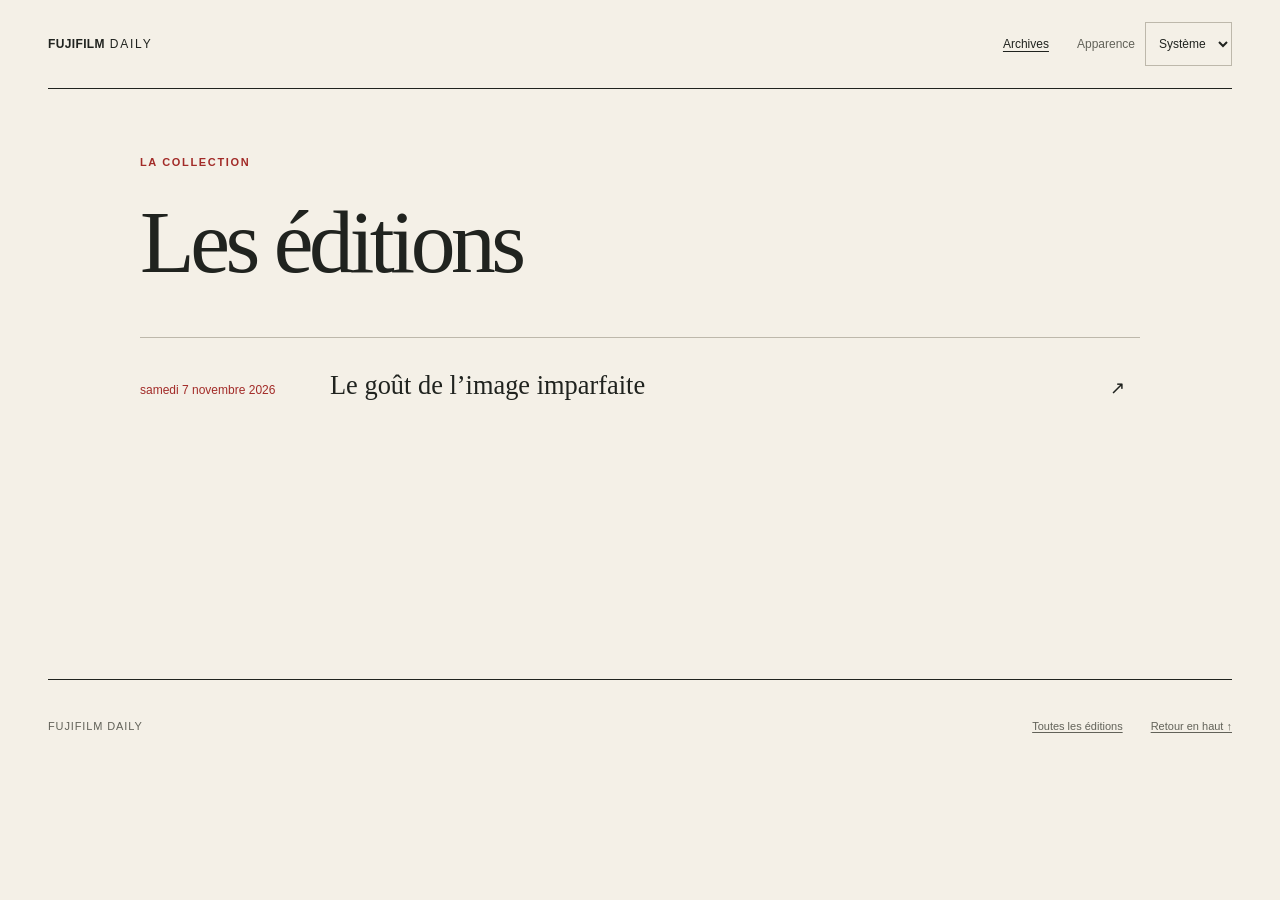
==== archives/index.html @ c8f804db "[verified] feat: publish FUJIFILM DAILY magazine V1 for device testing" ====
<!doctype html>
<html lang="fr"><head><meta charset="utf-8"><meta name="viewport" content="width=device-width, initial-scale=1">
<meta name="color-scheme" content="light dark"><meta name="description" content="Journal photographique FUJIFILM DAILY — éditions et sources.">
<title>Archives — FUJIFILM DAILY</title><link rel="stylesheet" href="../assets/site.css">
<script src="../assets/site.js" defer></script></head>
<body>
<a class="skip-link" href="#main">Aller au contenu</a>
<header class="site-header"><a class="wordmark" href="../index.html" aria-label="FUJIFILM DAILY, accueil">FUJIFILM <span>DAILY</span></a>
<nav aria-label="Navigation principale"><a href="../archives/index.html">Archives</a>
<label class="theme-control" hidden>Apparence <select id="theme" aria-label="Apparence"><option value="system">Système</option><option value="light">Clair</option><option value="dark">Sombre</option></select></label></nav></header>
<main id="main" class="archive"><p class="eyebrow">La collection</p><h1>Les éditions</h1><ol class="archive-list"><li><a href="../editions/2026-11-07/index.html"><time datetime="2026-11-07">samedi 7 novembre 2026</time><span>Le goût de l’image imparfaite</span><span aria-hidden="true">↗</span></a></li></ol></main>
<footer class="site-footer"><span>FUJIFILM DAILY</span><a href="../archives/index.html">Toutes les éditions</a><a href="#main">Retour en haut ↑</a></footer>
</body></html>
---- assets/site.css ----
/* FUJIFILM DAILY — a paper, not a dashboard. No external assets. */
:root{color-scheme:light dark;--paper:#f4f0e7;--ink:#20231f;--muted:#626259;--rule:#bdb8ab;--accent:#a22b28;--panel:#eae5da;--serif:Georgia,'Times New Roman',serif;--sans:Arial,Helvetica,sans-serif}
:root[data-theme=light]{color-scheme:light}
:root[data-theme=dark]{color-scheme:dark;--paper:#191b18;--ink:#eee9df;--muted:#bcb9ae;--rule:#5b5e53;--accent:#f18a7c;--panel:#242720}
@media(prefers-color-scheme:dark){:root:not([data-theme=light]){--paper:#191b18;--ink:#eee9df;--muted:#bcb9ae;--rule:#5b5e53;--accent:#f18a7c;--panel:#242720}}
*{box-sizing:border-box}html{scroll-padding-top:1.5rem}body{margin:0;background:var(--paper);color:var(--ink);font-family:var(--serif);font-size:18px;line-height:1.65;-webkit-font-smoothing:antialiased}::selection{background:var(--ink);color:var(--paper)}a{color:inherit;text-underline-offset:.22em;text-decoration-thickness:1px}a:hover{color:var(--accent)}a,button,select{-webkit-tap-highlight-color:transparent}a:focus-visible,button:focus-visible,select:focus-visible{outline:3px solid var(--accent);outline-offset:5px}button,select{font:inherit;color:inherit}button,select,.button{min-height:44px}button{cursor:pointer}img{display:block;width:100%;height:auto}figure{margin:0}h1,h2,h3,h4,p{margin:0}h1,h2,h3{text-wrap:balance;overflow-wrap:anywhere}h1,h2,h3{font-weight:400;line-height:1.12}p{text-wrap:pretty}ul,ol{padding-left:1.3em}main,.site-header,.site-footer{width:min(1320px,calc(100% - 96px));margin-inline:auto}.site-header{display:flex;justify-content:space-between;align-items:center;gap:1rem;padding-block:22px;border-bottom:1px solid var(--ink);font:12px/1.4 var(--sans)}.wordmark{font-weight:800;letter-spacing:.03em;text-decoration:none;min-height:44px;display:inline-flex;align-items:center;gap:.4em}.wordmark span{font-weight:400;letter-spacing:.15em}.site-header nav{display:flex;align-items:center;gap:28px}.site-header nav>a{display:inline-flex;align-items:center;min-height:44px}.theme-control{align-items:center;gap:10px;color:var(--muted)}.theme-control:not([hidden]){display:flex}.theme-control select{background:transparent;border:1px solid var(--rule);padding:0 9px;border-radius:0;color:var(--ink);font:12px var(--sans)}.skip-link{position:fixed;top:10px;left:10px;transform:translateY(-200%);background:var(--ink);color:var(--paper);padding:12px 22px;z-index:20}.skip-link:focus{transform:none}.eyebrow{font:11px/1.6 var(--sans);font-weight:600;text-transform:uppercase;letter-spacing:.15em;color:var(--accent)}.masthead{font-size:clamp(3rem,9.7vw,9rem);line-height:.97;letter-spacing:-.065em;margin-top:22px;padding-bottom:12px;max-width:100%}.home-heading{padding:45px 0 38px;border-bottom:4px double var(--ink);margin-bottom:30px}.cover-layout{display:grid;grid-template-columns:minmax(0,1.65fr) minmax(270px,1fr);gap:50px;align-items:start;padding-bottom:70px}.cover-image img{aspect-ratio:3/2;object-fit:cover;background:var(--panel)}figcaption{font:11px/1.7 var(--sans);color:var(--muted);padding-top:9px}figcaption a{display:inline-block;min-height:24px}.cover-copy{padding-top:16px}.cover-copy h2{font-size:clamp(2rem,3.4vw,3.5rem);letter-spacing:-.035em;margin-block:25px}.cover-copy>p:not(.eyebrow){font-size:18px;line-height:1.7;max-width:38ch}.button,button[data-print]{display:inline-flex;align-items:center;justify-content:center;gap:32px;padding:12px 18px;border:1px solid var(--ink);background:transparent;border-radius:0;text-decoration:none;font:12px/1.5 var(--sans)}.primary{background:var(--ink);color:var(--paper);margin-top:30px;justify-content:space-between;min-width:220px}.primary:hover{background:var(--accent);border-color:var(--accent);color:var(--paper)}.quiet{border-color:var(--rule)}.site-footer{padding-block:24px 35px;margin-top:50px;border-top:1px solid var(--ink);display:flex;gap:28px;align-items:center;color:var(--muted);font:11px/1.5 var(--sans)}.site-footer span{letter-spacing:.08em;margin-right:auto}.site-footer a{display:inline-flex;align-items:center;min-height:44px}.edition-heading{padding:45px 0 30px;border-bottom:4px double var(--ink);margin-bottom:30px}.subtitle{font-size:clamp(1.4rem,3vw,2.4rem);line-height:1.3;max-width:42ch;margin-top:22px}.actions{display:flex;align-items:center;flex-wrap:wrap;gap:12px;margin-top:26px}.pdf-pending{font:12px var(--sans);color:var(--muted);padding-block:12px}.editorial{max-width:760px;margin:50px auto 65px;padding-block:25px;border-block:1px solid var(--rule)}.editorial>p:last-child{font-size:clamp(1.25rem,2vw,1.65rem);margin-top:16px;line-height:1.6}.reading-layout{display:grid;grid-template-columns:260px minmax(0,760px);justify-content:space-between;gap:64px}.contents{align-self:start;position:sticky;top:24px;padding-top:16px;border-top:1px solid var(--ink);font:13px/1.6 var(--sans)}.contents h2{font:600 11px var(--sans);text-transform:uppercase;letter-spacing:.14em;margin-bottom:20px}.contents>ol{list-style:none;padding:0;margin:0}.contents ol ol{margin:6px 0 14px;padding-left:18px}.contents a{display:block;min-height:44px;padding-block:10px;text-decoration:none}.contents>ol>li>a{color:var(--accent);font-weight:600}.rubric-title{font:600 12px/1.5 var(--sans);letter-spacing:.16em;text-transform:uppercase;color:var(--accent);padding-block:14px;border-block:1px solid var(--ink);margin-bottom:34px}.story{padding-bottom:50px;margin-bottom:32px;border-bottom:1px solid var(--rule);scroll-margin-top:26px}.status{font:11px/1.6 var(--sans);color:var(--muted);letter-spacing:.06em;margin-bottom:12px}.story h3{font-size:clamp(2rem,4.1vw,3.7rem);letter-spacing:-.035em;margin-bottom:25px}.prose{font-size:20px;line-height:1.85;max-width:66ch}.prose p+p{margin-top:1.2em}.article-image{margin-block:30px}.article-image img{max-height:640px;object-fit:contain;background:var(--panel)}.sources{font:12px/1.75 var(--sans);margin-top:30px;overflow-wrap:anywhere;color:var(--muted)}.sources h4{font-weight:600;text-transform:uppercase;font-size:10px;letter-spacing:.12em}.sources ul{list-style:none;padding:0;margin:8px 0 0}.sources li a{display:inline-flex;align-items:center;min-height:44px}.closing{margin-bottom:35px}.closing h2{font-size:2rem;margin-bottom:20px}.date-navigation{display:flex;justify-content:space-between;gap:30px;border-top:1px solid var(--ink);margin-top:50px;padding-top:22px;font:12px var(--sans)}.date-navigation a,.date-navigation span{min-height:44px;display:inline-flex;align-items:center}.date-navigation span{color:var(--muted)}.archive{max-width:1000px;padding-top:65px;min-height:60vh}.archive h1{font-size:clamp(3rem,7vw,6rem);letter-spacing:-.05em;margin-block:20px 45px}.archive-list{list-style:none;padding:0}.archive-list li{border-top:1px solid var(--rule)}.archive-list a{display:grid;grid-template-columns:160px 1fr 30px;gap:30px;align-items:baseline;text-decoration:none;padding:30px 0}.archive-list time{font:12px var(--sans);color:var(--accent)}.archive-list a>span:nth-child(2){font-size:1.65rem;line-height:1.3}.empty-home{min-height:65vh;padding-top:65px}.empty-state{margin-block:35px;max-width:50ch;font-size:1.35rem;color:var(--muted)}[hidden]{display:none!important}
@media(max-width:900px){main,.site-header,.site-footer{width:calc(100% - 48px)}.cover-layout{gap:30px;grid-template-columns:1.3fr 1fr}.reading-layout{grid-template-columns:200px minmax(0,1fr);gap:35px}.prose{font-size:18px}.theme-control{font-size:0}.theme-control select{font-size:12px}.masthead{letter-spacing:-.055em}}
@media(max-width:650px){main,.site-header,.site-footer{width:calc(100% - 36px)}.site-header{padding-block:12px;gap:8px}.site-header nav{gap:14px}.wordmark{font-size:10px}.theme-control select{max-width:95px}.masthead{font-size:clamp(2.6rem,11vw,4.5rem)}.home-heading,.edition-heading{padding-top:32px}.cover-layout{display:flex;flex-direction:column;gap:18px;padding-bottom:15px}.cover-copy{padding-top:7px}.cover-copy h2{font-size:2.5rem;margin-block:16px}.cover-copy>p:not(.eyebrow){max-width:none}.reading-layout{display:block}.contents{position:static;margin-bottom:40px}.contents ol ol{display:block}.contents>ol{display:flex;flex-wrap:wrap;gap:6px 24px}.editorial{margin-block:35px 45px}.story h3{font-size:2.4rem}.story{padding-bottom:35px}.site-footer{flex-wrap:wrap;gap:12px 22px}.site-footer span{flex-basis:100%}.archive-list a{grid-template-columns:1fr 24px;gap:10px}.archive-list time{grid-column:1/-1}.archive-list a>span:nth-child(2){font-size:1.45rem}.actions{gap:10px}.button,button[data-print]{padding-inline:12px}.date-navigation{gap:15px}.archive{padding-top:35px}.subtitle{font-size:1.6rem}}
.citation{display:inline-flex;align-items:center;justify-content:center;min-width:44px;min-height:44px;font:12px/1 var(--sans);color:var(--accent);vertical-align:baseline;text-decoration:none}.citation:hover{text-decoration:underline}figcaption a{min-height:44px;display:inline-flex;align-items:center}
@media(prefers-reduced-motion:reduce){*,*::before,*::after{animation:none!important;transition:none!important;scroll-behavior:auto!important}}
@page{size:A4;margin:18mm 17mm 20mm}
/* Keep the reference cover and contents together; avoid stranded article fragments. */
@media print{.cover-image img{max-height:50mm!important}.edition-heading{margin-bottom:4mm!important}.masthead{font-size:32pt!important}.editorial{margin:4mm 0!important;padding:3mm 0!important}.editorial>p:last-child{font-size:12pt!important;line-height:1.4!important}.contents{break-inside:avoid-page;margin-bottom:0!important}.contents h2{break-after:avoid-page;margin-bottom:3mm!important}.contents ol ol{margin-block:0!important}.contents a{padding-block:0!important}.story{break-inside:avoid-page;margin-bottom:4mm!important;padding-bottom:4mm!important}.story h3{font-size:21pt!important;margin-bottom:4mm!important}.rubric-title{break-after:avoid-page}.article-image{margin:3mm 0!important}.article-image img{max-height:60mm!important}.prose{line-height:1.45!important}.sources{margin-top:4mm!important}.sources li a{display:block!important}.sources a::after{display:block}.prose p+p{margin-top:0.8em!important}}
@media print{.citation{display:inline;min-width:0;min-height:0;font-size:12pt}figcaption a{display:inline;min-height:0}}
@media print{html{color-scheme:light!important}body,:root,:root[data-theme=dark]{--paper:#fff;--ink:#111;--muted:#444;--rule:#aaa;--accent:#75231d;background:#fff;color:#111}body{font-size:12pt;line-height:1.6}main,.site-header,.site-footer{width:100%;max-width:none}.site-header,.site-footer,.skip-link,.actions,.date-navigation{display:none!important}.edition-heading{padding-top:0;margin-bottom:7mm}.masthead{font-size:40pt;letter-spacing:-.05em}.eyebrow,.status,.rubric-title,.contents,.contents h2,.sources,.sources h4,figcaption{font-size:12pt;line-height:1.5}.subtitle{font-size:19pt}.cover-image img{max-height:90mm;object-fit:contain;aspect-ratio:auto}.editorial{max-width:none;margin:8mm 0;padding:5mm 0}.editorial>p:last-child{font-size:13pt}.reading-layout{display:block}.contents{position:static;margin-bottom:10mm;break-after:page}.contents ol ol{display:block}.contents>ol{display:block}.contents a,.sources li a{min-height:0;padding-block:1mm}.rubric-title{break-after:avoid;margin-bottom:6mm}.story{margin-bottom:7mm;padding-bottom:7mm}.story h3{font-size:25pt;break-after:avoid}.prose{font-size:12pt;line-height:1.65;max-width:none}.prose p{orphans:3;widows:3}.closing h2{font-size:18pt}.closing p{font-size:12pt}.sources{break-inside:avoid}.article-image{break-inside:avoid}.article-image img{max-height:100mm}.cover-image,figcaption{break-inside:avoid}a{color:inherit;text-decoration:underline}.sources a::after{content:' — ' attr(href);font-size:12pt;overflow-wrap:anywhere}figcaption a::after{content:' (' attr(href) ')';overflow-wrap:anywhere}.print-edition .cover-image img{-webkit-print-color-adjust:exact;print-color-adjust:exact}}
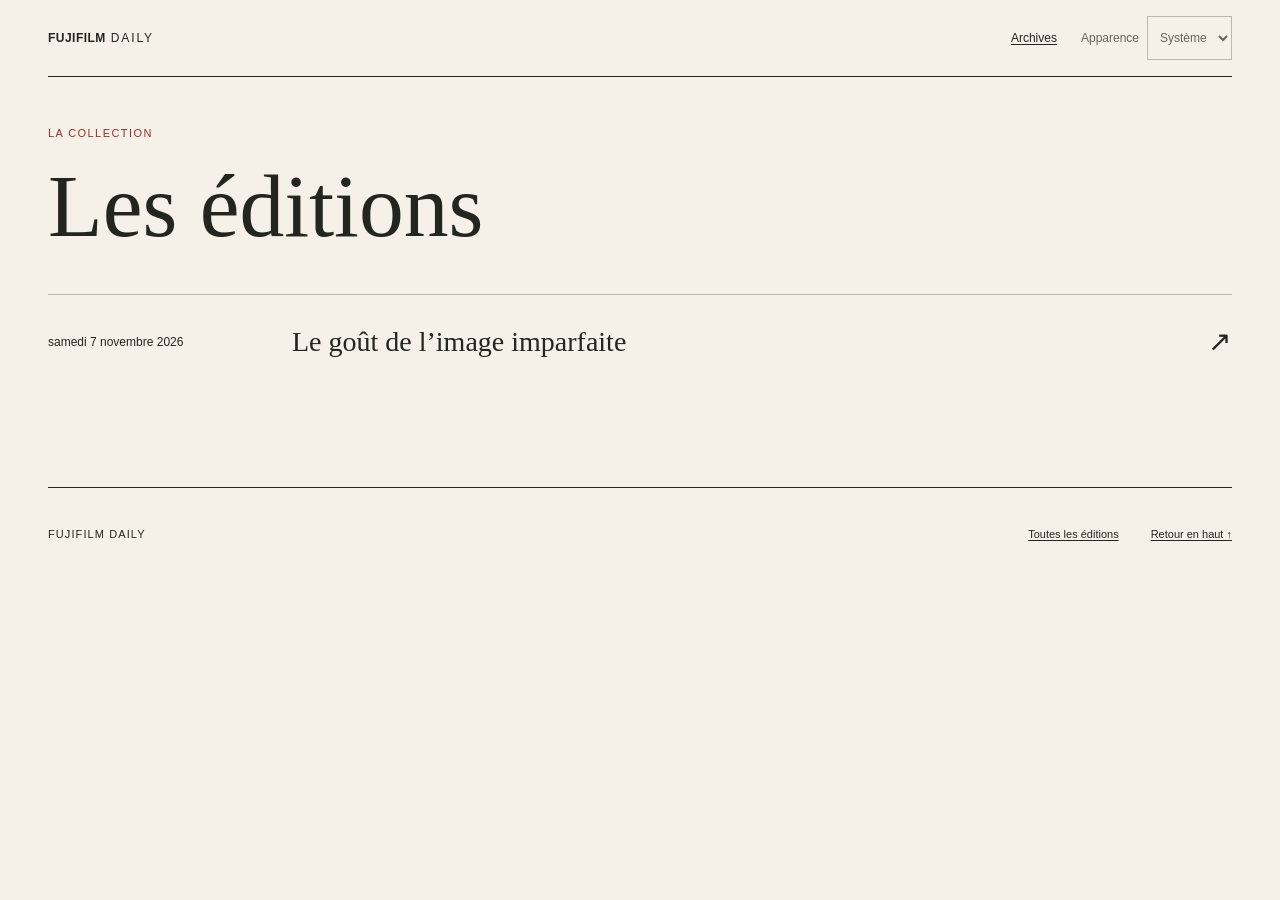
==== commit 5798e1f7: "Publish validated FUJIFILM DAILY candidate" ====
--- a/archives/index.html
+++ b/archives/index.html
@@ -1,8 +1,8 @@
 <!doctype html>
 <html lang="fr"><head><meta charset="utf-8"><meta name="viewport" content="width=device-width, initial-scale=1">
 <meta name="color-scheme" content="light dark"><meta name="description" content="Journal photographique FUJIFILM DAILY — éditions et sources.">
-<title>Archives — FUJIFILM DAILY</title><link rel="stylesheet" href="../assets/site.css">
-<script src="../assets/site.js" defer></script></head>
+<title>Archives — FUJIFILM DAILY</title><link rel="stylesheet" href="../assets/site.css?v=66d878153d04">
+<script src="../assets/site.js?v=d6dc9ee50110" defer></script></head>
 <body>
 <a class="skip-link" href="#main">Aller au contenu</a>
 <header class="site-header"><a class="wordmark" href="../index.html" aria-label="FUJIFILM DAILY, accueil">FUJIFILM <span>DAILY</span></a>
--- a/assets/site.css
+++ b/assets/site.css
@@ -1,15 +1,200 @@
-/* FUJIFILM DAILY — a paper, not a dashboard. No external assets. */
-:root{color-scheme:light dark;--paper:#f4f0e7;--ink:#20231f;--muted:#626259;--rule:#bdb8ab;--accent:#a22b28;--panel:#eae5da;--serif:Georgia,'Times New Roman',serif;--sans:Arial,Helvetica,sans-serif}
-:root[data-theme=light]{color-scheme:light}
-:root[data-theme=dark]{color-scheme:dark;--paper:#191b18;--ink:#eee9df;--muted:#bcb9ae;--rule:#5b5e53;--accent:#f18a7c;--panel:#242720}
-@media(prefers-color-scheme:dark){:root:not([data-theme=light]){--paper:#191b18;--ink:#eee9df;--muted:#bcb9ae;--rule:#5b5e53;--accent:#f18a7c;--panel:#242720}}
-*{box-sizing:border-box}html{scroll-padding-top:1.5rem}body{margin:0;background:var(--paper);color:var(--ink);font-family:var(--serif);font-size:18px;line-height:1.65;-webkit-font-smoothing:antialiased}::selection{background:var(--ink);color:var(--paper)}a{color:inherit;text-underline-offset:.22em;text-decoration-thickness:1px}a:hover{color:var(--accent)}a,button,select{-webkit-tap-highlight-color:transparent}a:focus-visible,button:focus-visible,select:focus-visible{outline:3px solid var(--accent);outline-offset:5px}button,select{font:inherit;color:inherit}button,select,.button{min-height:44px}button{cursor:pointer}img{display:block;width:100%;height:auto}figure{margin:0}h1,h2,h3,h4,p{margin:0}h1,h2,h3{text-wrap:balance;overflow-wrap:anywhere}h1,h2,h3{font-weight:400;line-height:1.12}p{text-wrap:pretty}ul,ol{padding-left:1.3em}main,.site-header,.site-footer{width:min(1320px,calc(100% - 96px));margin-inline:auto}.site-header{display:flex;justify-content:space-between;align-items:center;gap:1rem;padding-block:22px;border-bottom:1px solid var(--ink);font:12px/1.4 var(--sans)}.wordmark{font-weight:800;letter-spacing:.03em;text-decoration:none;min-height:44px;display:inline-flex;align-items:center;gap:.4em}.wordmark span{font-weight:400;letter-spacing:.15em}.site-header nav{display:flex;align-items:center;gap:28px}.site-header nav>a{display:inline-flex;align-items:center;min-height:44px}.theme-control{align-items:center;gap:10px;color:var(--muted)}.theme-control:not([hidden]){display:flex}.theme-control select{background:transparent;border:1px solid var(--rule);padding:0 9px;border-radius:0;color:var(--ink);font:12px var(--sans)}.skip-link{position:fixed;top:10px;left:10px;transform:translateY(-200%);background:var(--ink);color:var(--paper);padding:12px 22px;z-index:20}.skip-link:focus{transform:none}.eyebrow{font:11px/1.6 var(--sans);font-weight:600;text-transform:uppercase;letter-spacing:.15em;color:var(--accent)}.masthead{font-size:clamp(3rem,9.7vw,9rem);line-height:.97;letter-spacing:-.065em;margin-top:22px;padding-bottom:12px;max-width:100%}.home-heading{padding:45px 0 38px;border-bottom:4px double var(--ink);margin-bottom:30px}.cover-layout{display:grid;grid-template-columns:minmax(0,1.65fr) minmax(270px,1fr);gap:50px;align-items:start;padding-bottom:70px}.cover-image img{aspect-ratio:3/2;object-fit:cover;background:var(--panel)}figcaption{font:11px/1.7 var(--sans);color:var(--muted);padding-top:9px}figcaption a{display:inline-block;min-height:24px}.cover-copy{padding-top:16px}.cover-copy h2{font-size:clamp(2rem,3.4vw,3.5rem);letter-spacing:-.035em;margin-block:25px}.cover-copy>p:not(.eyebrow){font-size:18px;line-height:1.7;max-width:38ch}.button,button[data-print]{display:inline-flex;align-items:center;justify-content:center;gap:32px;padding:12px 18px;border:1px solid var(--ink);background:transparent;border-radius:0;text-decoration:none;font:12px/1.5 var(--sans)}.primary{background:var(--ink);color:var(--paper);margin-top:30px;justify-content:space-between;min-width:220px}.primary:hover{background:var(--accent);border-color:var(--accent);color:var(--paper)}.quiet{border-color:var(--rule)}.site-footer{padding-block:24px 35px;margin-top:50px;border-top:1px solid var(--ink);display:flex;gap:28px;align-items:center;color:var(--muted);font:11px/1.5 var(--sans)}.site-footer span{letter-spacing:.08em;margin-right:auto}.site-footer a{display:inline-flex;align-items:center;min-height:44px}.edition-heading{padding:45px 0 30px;border-bottom:4px double var(--ink);margin-bottom:30px}.subtitle{font-size:clamp(1.4rem,3vw,2.4rem);line-height:1.3;max-width:42ch;margin-top:22px}.actions{display:flex;align-items:center;flex-wrap:wrap;gap:12px;margin-top:26px}.pdf-pending{font:12px var(--sans);color:var(--muted);padding-block:12px}.editorial{max-width:760px;margin:50px auto 65px;padding-block:25px;border-block:1px solid var(--rule)}.editorial>p:last-child{font-size:clamp(1.25rem,2vw,1.65rem);margin-top:16px;line-height:1.6}.reading-layout{display:grid;grid-template-columns:260px minmax(0,760px);justify-content:space-between;gap:64px}.contents{align-self:start;position:sticky;top:24px;padding-top:16px;border-top:1px solid var(--ink);font:13px/1.6 var(--sans)}.contents h2{font:600 11px var(--sans);text-transform:uppercase;letter-spacing:.14em;margin-bottom:20px}.contents>ol{list-style:none;padding:0;margin:0}.contents ol ol{margin:6px 0 14px;padding-left:18px}.contents a{display:block;min-height:44px;padding-block:10px;text-decoration:none}.contents>ol>li>a{color:var(--accent);font-weight:600}.rubric-title{font:600 12px/1.5 var(--sans);letter-spacing:.16em;text-transform:uppercase;color:var(--accent);padding-block:14px;border-block:1px solid var(--ink);margin-bottom:34px}.story{padding-bottom:50px;margin-bottom:32px;border-bottom:1px solid var(--rule);scroll-margin-top:26px}.status{font:11px/1.6 var(--sans);color:var(--muted);letter-spacing:.06em;margin-bottom:12px}.story h3{font-size:clamp(2rem,4.1vw,3.7rem);letter-spacing:-.035em;margin-bottom:25px}.prose{font-size:20px;line-height:1.85;max-width:66ch}.prose p+p{margin-top:1.2em}.article-image{margin-block:30px}.article-image img{max-height:640px;object-fit:contain;background:var(--panel)}.sources{font:12px/1.75 var(--sans);margin-top:30px;overflow-wrap:anywhere;color:var(--muted)}.sources h4{font-weight:600;text-transform:uppercase;font-size:10px;letter-spacing:.12em}.sources ul{list-style:none;padding:0;margin:8px 0 0}.sources li a{display:inline-flex;align-items:center;min-height:44px}.closing{margin-bottom:35px}.closing h2{font-size:2rem;margin-bottom:20px}.date-navigation{display:flex;justify-content:space-between;gap:30px;border-top:1px solid var(--ink);margin-top:50px;padding-top:22px;font:12px var(--sans)}.date-navigation a,.date-navigation span{min-height:44px;display:inline-flex;align-items:center}.date-navigation span{color:var(--muted)}.archive{max-width:1000px;padding-top:65px;min-height:60vh}.archive h1{font-size:clamp(3rem,7vw,6rem);letter-spacing:-.05em;margin-block:20px 45px}.archive-list{list-style:none;padding:0}.archive-list li{border-top:1px solid var(--rule)}.archive-list a{display:grid;grid-template-columns:160px 1fr 30px;gap:30px;align-items:baseline;text-decoration:none;padding:30px 0}.archive-list time{font:12px var(--sans);color:var(--accent)}.archive-list a>span:nth-child(2){font-size:1.65rem;line-height:1.3}.empty-home{min-height:65vh;padding-top:65px}.empty-state{margin-block:35px;max-width:50ch;font-size:1.35rem;color:var(--muted)}[hidden]{display:none!important}
-@media(max-width:900px){main,.site-header,.site-footer{width:calc(100% - 48px)}.cover-layout{gap:30px;grid-template-columns:1.3fr 1fr}.reading-layout{grid-template-columns:200px minmax(0,1fr);gap:35px}.prose{font-size:18px}.theme-control{font-size:0}.theme-control select{font-size:12px}.masthead{letter-spacing:-.055em}}
-@media(max-width:650px){main,.site-header,.site-footer{width:calc(100% - 36px)}.site-header{padding-block:12px;gap:8px}.site-header nav{gap:14px}.wordmark{font-size:10px}.theme-control select{max-width:95px}.masthead{font-size:clamp(2.6rem,11vw,4.5rem)}.home-heading,.edition-heading{padding-top:32px}.cover-layout{display:flex;flex-direction:column;gap:18px;padding-bottom:15px}.cover-copy{padding-top:7px}.cover-copy h2{font-size:2.5rem;margin-block:16px}.cover-copy>p:not(.eyebrow){max-width:none}.reading-layout{display:block}.contents{position:static;margin-bottom:40px}.contents ol ol{display:block}.contents>ol{display:flex;flex-wrap:wrap;gap:6px 24px}.editorial{margin-block:35px 45px}.story h3{font-size:2.4rem}.story{padding-bottom:35px}.site-footer{flex-wrap:wrap;gap:12px 22px}.site-footer span{flex-basis:100%}.archive-list a{grid-template-columns:1fr 24px;gap:10px}.archive-list time{grid-column:1/-1}.archive-list a>span:nth-child(2){font-size:1.45rem}.actions{gap:10px}.button,button[data-print]{padding-inline:12px}.date-navigation{gap:15px}.archive{padding-top:35px}.subtitle{font-size:1.6rem}}
-.citation{display:inline-flex;align-items:center;justify-content:center;min-width:44px;min-height:44px;font:12px/1 var(--sans);color:var(--accent);vertical-align:baseline;text-decoration:none}.citation:hover{text-decoration:underline}figcaption a{min-height:44px;display:inline-flex;align-items:center}
-@media(prefers-reduced-motion:reduce){*,*::before,*::after{animation:none!important;transition:none!important;scroll-behavior:auto!important}}
-@page{size:A4;margin:18mm 17mm 20mm}
-/* Keep the reference cover and contents together; avoid stranded article fragments. */
-@media print{.cover-image img{max-height:50mm!important}.edition-heading{margin-bottom:4mm!important}.masthead{font-size:32pt!important}.editorial{margin:4mm 0!important;padding:3mm 0!important}.editorial>p:last-child{font-size:12pt!important;line-height:1.4!important}.contents{break-inside:avoid-page;margin-bottom:0!important}.contents h2{break-after:avoid-page;margin-bottom:3mm!important}.contents ol ol{margin-block:0!important}.contents a{padding-block:0!important}.story{break-inside:avoid-page;margin-bottom:4mm!important;padding-bottom:4mm!important}.story h3{font-size:21pt!important;margin-bottom:4mm!important}.rubric-title{break-after:avoid-page}.article-image{margin:3mm 0!important}.article-image img{max-height:60mm!important}.prose{line-height:1.45!important}.sources{margin-top:4mm!important}.sources li a{display:block!important}.sources a::after{display:block}.prose p+p{margin-top:0.8em!important}}
-@media print{.citation{display:inline;min-width:0;min-height:0;font-size:12pt}figcaption a{display:inline;min-height:0}}
-@media print{html{color-scheme:light!important}body,:root,:root[data-theme=dark]{--paper:#fff;--ink:#111;--muted:#444;--rule:#aaa;--accent:#75231d;background:#fff;color:#111}body{font-size:12pt;line-height:1.6}main,.site-header,.site-footer{width:100%;max-width:none}.site-header,.site-footer,.skip-link,.actions,.date-navigation{display:none!important}.edition-heading{padding-top:0;margin-bottom:7mm}.masthead{font-size:40pt;letter-spacing:-.05em}.eyebrow,.status,.rubric-title,.contents,.contents h2,.sources,.sources h4,figcaption{font-size:12pt;line-height:1.5}.subtitle{font-size:19pt}.cover-image img{max-height:90mm;object-fit:contain;aspect-ratio:auto}.editorial{max-width:none;margin:8mm 0;padding:5mm 0}.editorial>p:last-child{font-size:13pt}.reading-layout{display:block}.contents{position:static;margin-bottom:10mm;break-after:page}.contents ol ol{display:block}.contents>ol{display:block}.contents a,.sources li a{min-height:0;padding-block:1mm}.rubric-title{break-after:avoid;margin-bottom:6mm}.story{margin-bottom:7mm;padding-bottom:7mm}.story h3{font-size:25pt;break-after:avoid}.prose{font-size:12pt;line-height:1.65;max-width:none}.prose p{orphans:3;widows:3}.closing h2{font-size:18pt}.closing p{font-size:12pt}.sources{break-inside:avoid}.article-image{break-inside:avoid}.article-image img{max-height:100mm}.cover-image,figcaption{break-inside:avoid}a{color:inherit;text-decoration:underline}.sources a::after{content:' — ' attr(href);font-size:12pt;overflow-wrap:anywhere}figcaption a::after{content:' (' attr(href) ')';overflow-wrap:anywhere}.print-edition .cover-image img{-webkit-print-color-adjust:exact;print-color-adjust:exact}}
+/* FUJIFILM DAILY V2 — photographic magazine, local fonts only. */
+:root {
+  color-scheme: light dark;
+  --paper: #f5f1e8;
+  --ink: #24251f;
+  --muted: #66645c;
+  --rule: #bdb8ac;
+  --accent: #982e29;
+  --serif: Georgia, 'Times New Roman', serif;
+  --sans: Arial, Helvetica, sans-serif;
+}
+:root[data-theme=light] { color-scheme: light; }
+:root[data-theme=dark] {
+  color-scheme: dark;
+  --paper: #1d1f1b;
+  --ink: #eeeae1;
+  --muted: #c0bbae;
+  --rule: #5d6055;
+  --accent: #f09b8c;
+}
+@media (prefers-color-scheme: dark) {
+  :root:not([data-theme=light]) {
+    --paper: #1d1f1b;
+    --ink: #eeeae1;
+    --muted: #c0bbae;
+    --rule: #5d6055;
+    --accent: #f09b8c;
+  }
+}
+* { box-sizing: border-box; }
+html { scroll-padding-top: 24px; }
+body {
+  margin: 0;
+  background: var(--paper);
+  color: var(--ink);
+  font: 18px/1.65 var(--serif);
+  -webkit-font-smoothing: antialiased;
+}
+a { color: inherit; text-underline-offset: .2em; text-decoration-thickness: 1px; }
+a:hover { color: var(--accent); }
+a:focus-visible, button:focus-visible, select:focus-visible { outline: 3px solid var(--accent); outline-offset: 4px; }
+button, select { color: inherit; font: inherit; }
+button { cursor: pointer; }
+[hidden] { display: none !important; }
+h1, h2, h3, h4, p, figure { margin: 0; }
+h1, h2, h3 { font-weight: 400; line-height: 1.08; text-wrap: balance; overflow-wrap: anywhere; }
+p { text-wrap: pretty; }
+img { display: block; width: 100%; height: auto; }
+main, .site-header, .site-footer { width: min(1440px, calc(100% - 96px)); margin-inline: auto; }
+.site-header { display: flex; justify-content: space-between; align-items: center; gap: 16px; border-bottom: 1px solid var(--ink); padding-block: 16px; font: 12px/1.4 var(--sans); }
+.wordmark { display: inline-flex; align-items: center; gap: .4em; min-height: 44px; text-decoration: none; font-weight: 800; letter-spacing: .04em; }
+.wordmark span { font-weight: 400; letter-spacing: .16em; }
+.site-header nav, .theme-control { display: flex; gap: 24px; align-items: center; }
+.site-header nav > a, .site-footer a { display: inline-flex; align-items: center; min-height: 44px; }
+.theme-control { gap: 8px; color: var(--muted); }
+.theme-control select { min-height: 44px; background: var(--paper); border: 1px solid var(--rule); padding-inline: 8px; font: 12px var(--sans); }
+.skip-link { position: fixed; left: 12px; top: 12px; transform: translateY(-200%); background: var(--ink); color: var(--paper); padding: 12px; z-index: 10; }
+.skip-link:focus { transform: none; }
+.eyebrow, .status, .toc-category { color: var(--accent); font: 11px/1.5 var(--sans); letter-spacing: .13em; text-transform: uppercase; }
+.home-heading, .edition-heading { padding-block: 36px 28px; }
+.masthead { font-size: clamp(2.8rem, 10.1vw, 9.4rem); letter-spacing: -.065em; line-height: 1.04; margin-top: 12px; }
+.cover-layout { display: grid; grid-template-columns: minmax(0, 2.5fr) minmax(0, 1fr); gap: 36px; align-items: start; }
+.cover-image img { aspect-ratio: 3 / 2; object-fit: cover; }
+figcaption { color: var(--muted); font: 11px/1.5 var(--sans); padding-top: 8px; overflow-wrap: anywhere; }
+figcaption a { white-space: normal; }
+.cover-copy { padding-top: 12px; }
+.cover-copy h2 { font-size: clamp(2rem, 3.7vw, 3.8rem); letter-spacing: -.035em; margin-block: 18px 28px; }
+.actions { display: flex; flex-wrap: wrap; align-items: center; gap: 12px; margin-top: 24px; font: 12px/1.4 var(--sans); }
+.button, button[data-print] { display: inline-flex; align-items: center; justify-content: center; gap: 16px; min-height: 44px; padding: 12px 16px; border: 1px solid var(--ink); background: transparent; border-radius: 0; text-decoration: none; }
+.primary { background: var(--ink); color: var(--paper); }
+.primary:hover { background: var(--accent); color: var(--paper); }
+.quiet { border-color: var(--rule); }
+.pdf-pending { color: var(--muted); padding-block: 12px; }
+.home-discovery { display: grid; grid-template-columns: minmax(0, 2.5fr) minmax(0, 1fr); gap: 36px; margin-block: 54px 80px; border-top: 1px solid var(--ink); padding-top: 24px; }
+.home-contents h2, .contents h2 { font-size: 24px; }
+.home-contents ol { padding: 0; margin-bottom: 0; list-style: none; }
+.home-contents li { border-top: 1px solid var(--rule); }
+.home-contents a { display: grid; grid-template-columns: minmax(0, 1fr) auto; gap: 6px 24px; min-height: 44px; padding-block: 18px; text-decoration: none; font-size: 24px; line-height: 1.25; }
+.toc-category { grid-column: 1; }
+.toc-number { grid-column: 2; grid-row: 1 / 3; color: var(--muted); font: 12px/1.5 var(--sans); align-self: center; }
+.home-editorial { max-width: 66ch; }
+.home-editorial > p + p { margin-top: 14px; font-size: 16px; }
+.subtitle { max-width: 66ch; font-size: 28px; margin-top: 18px; }
+.editorial { max-width: 66ch; margin: 42px auto 64px; padding-block: 20px; border-block: 1px solid var(--rule); }
+.editorial p + p { margin-top: 12px; }
+.reading-layout { display: grid; grid-template-columns: 220px minmax(0, 1fr); gap: 64px; }
+.reading-layout > *, .home-discovery > *, .cover-layout > * { min-width: 0; }
+.contents { align-self: start; position: sticky; top: 24px; font: 13px/1.5 var(--sans); }
+.contents ol { list-style: none; padding: 0; }
+.contents > ol > li { border-top: 1px solid var(--rule); margin-top: 12px; }
+.contents ol ol { margin: 0; padding-left: 12px; }
+.contents a { display: flex; align-items: center; min-height: 44px; padding-block: 8px; text-decoration: none; }
+.rubric-title { font: 12px/1.5 var(--sans); text-transform: uppercase; letter-spacing: .14em; border-top: 1px solid var(--ink); padding-top: 16px; margin-bottom: 24px; }
+.story { margin-bottom: 64px; }
+.story h3 { font-size: clamp(2rem, 3.7vw, 3.6rem); letter-spacing: -.035em; margin-block: 12px 28px; max-width: 28ch; }
+.article-image { margin-block: 28px; }
+.article-image img { max-height: 720px; object-fit: cover; }
+.prose { max-width: 66ch; font-size: 20px; }
+.prose p + p { margin-top: 1em; }
+.citation { display: inline; color: var(--accent); font: .72em/1 var(--sans); white-space: nowrap; text-decoration: none; }
+.citation:hover { text-decoration: underline; }
+.sources { max-width: 66ch; border-top: 1px solid var(--rule); margin-top: 24px; padding-top: 12px; color: var(--muted); font: 12px/1.6 var(--sans); }
+.sources h4 { font: inherit; font-weight: bold; }
+.sources ul { padding: 0; margin: 6px 0 0; list-style: none; }
+.sources li + li { margin-top: 5px; }
+.closing { max-width: 66ch; margin-block: 32px 64px; font-style: italic; }
+.date-navigation { display: flex; justify-content: space-between; gap: 24px; padding-block: 24px; border-top: 1px solid var(--rule); font: 13px/1.5 var(--sans); }
+.date-navigation a { min-height: 44px; display: flex; align-items: center; }
+.site-footer { display: flex; gap: 32px; align-items: center; border-top: 1px solid var(--ink); padding-block: 24px; font: 11px/1.5 var(--sans); }
+.site-footer span { margin-right: auto; letter-spacing: .1em; }
+.archive, .empty-home { padding-block: 48px 80px; }
+.archive h1 { font-size: clamp(3rem, 7vw, 6rem); margin-block: 16px 40px; }
+.archive-list { padding: 0; list-style: none; }
+.archive-list a { display: grid; grid-template-columns: 220px minmax(0, 1fr) 24px; gap: 24px; align-items: center; min-height: 88px; border-top: 1px solid var(--rule); padding-block: 24px; text-decoration: none; }
+.archive-list time { font: 12px/1.5 var(--sans); }
+.archive-list span { font-size: 28px; }
+@media (max-width: 1000px) {
+  main, .site-header, .site-footer { width: calc(100% - 48px); }
+  .cover-layout, .home-discovery { grid-template-columns: minmax(0, 1.8fr) minmax(0, 1fr); gap: 24px; }
+  .reading-layout { grid-template-columns: 180px minmax(0, 1fr); gap: 32px; }
+  .theme-control { font-size: 0; }
+  .prose { font-size: 18px; }
+}
+@media (max-width: 700px) {
+  main, .site-header, .site-footer { width: calc(100% - 32px); }
+  .site-header { gap: 8px; padding-block: 10px; }
+  .site-header nav { gap: 10px; }
+  .wordmark { font-size: 10px; gap: .3em; }
+  .theme-control select { max-width: 86px; padding-inline: 3px; }
+  .masthead { font-size: clamp(2.5rem, 10.6vw, 4.5rem); }
+  .home-heading, .edition-heading { padding-block: 26px 22px; }
+  .cover-layout, .home-discovery, .reading-layout { display: block; }
+  .cover-copy { padding-top: 24px; }
+  .cover-copy h2 { font-size: 2.6rem; max-width: 22ch; margin-block: 12px 20px; }
+  .home-discovery { margin-block: 36px 48px; }
+  .home-editorial { margin-top: 32px; }
+  .home-contents a { font-size: 22px; }
+  .contents { position: static; margin-bottom: 40px; }
+  .contents ol ol { display: block; }
+  .editorial { margin-block: 30px 40px; }
+  .story h3 { font-size: 2.3rem; }
+  .story { margin-bottom: 44px; }
+  .article-image { margin-inline: -16px; }
+  .article-image figcaption { padding-inline: 16px; }
+  .site-footer { flex-wrap: wrap; gap: 8px 20px; }
+  .site-footer span { flex-basis: 100%; }
+  .archive-list a { grid-template-columns: minmax(0, 1fr) 24px; gap: 12px; }
+  .archive-list time { grid-column: 1 / -1; }
+}
+@media (prefers-reduced-motion: reduce) {
+  *, *::before, *::after { animation: none !important; transition: none !important; scroll-behavior: auto !important; }
+}
+@page { size: A4; margin: 15mm 17mm 19mm; }
+@media print {
+  html { color-scheme: light !important; }
+  body, :root, :root[data-theme=dark] {
+    --paper: #fff;
+    --ink: #111;
+    --muted: #444;
+    --rule: #aaa;
+    --accent: #75231d;
+    background: white;
+    color: #111;
+  }
+  body { font-size: 12pt; line-height: 1.45; }
+  main { width: 100%; max-width: none; }
+  .site-header, .site-footer, .skip-link, .actions, .date-navigation { display: none !important; }
+  .edition-heading { padding: 0 0 5mm; }
+  .masthead { font-size: 39pt; margin-top: 2mm; }
+  .subtitle { font-size: 23pt; margin-top: 3mm; }
+  .eyebrow, .status, .rubric-title { font-size: 12pt; line-height: 1.4; }
+  .cover-image { break-inside: avoid; }
+  .cover-image img { height: 100mm; max-height: none; aspect-ratio: auto; object-fit: cover; print-color-adjust: exact; }
+  figcaption { font-size: 10pt; line-height: 1.3; padding-top: 2mm; }
+  .editorial { margin: 6mm 0 0; padding-block: 4mm; max-width: none; }
+  .editorial p + p { margin-top: 2mm; }
+  .reading-layout { display: block; }
+  .stories { break-before: page; }
+  .contents { position: static; font-size: 10pt; line-height: 1.25; margin: 4mm 0 0; break-inside: avoid; }
+  .contents h2 { font-size: 14pt; break-after: avoid; }
+  .contents > ol { margin-block: 1mm; }
+  .contents > ol > li { margin-top: 1mm; border: 0; }
+  .contents ol ol { margin: 0; display: block; }
+  .contents a { display: block; min-height: 0; padding: 0; }
+  .rubric-title { padding-top: 3mm; margin-bottom: 3mm; break-after: avoid; }
+  .story { margin: 0 0 3mm; break-inside: avoid-page; }
+  .story h3 { font-size: 21pt; max-width: none; margin: 2mm 0 3mm; break-after: avoid; }
+  .article-image { margin: 3mm 0; break-inside: avoid; }
+  .article-image img { height: 100mm; object-fit: contain; print-color-adjust: exact; }
+  .prose { font-size: 12pt; line-height: 1.35; max-width: 66ch; }
+  .prose p { orphans: 3; widows: 3; }
+  .prose p + p { margin-top: .6em; }
+  .citation { display: inline; font-size: 12pt; }
+  .sources { font-size: 10pt; line-height: 1.25; margin-top: 2mm; padding-top: 1mm; break-inside: avoid; }
+  .sources ul { margin-top: 1mm; }
+  .sources li + li { margin-top: 1mm; }
+  .closing { margin: 5mm 0 0; font-size: 12pt; }
+  a { color: inherit; }
+  a::after { content: none !important; }
+}
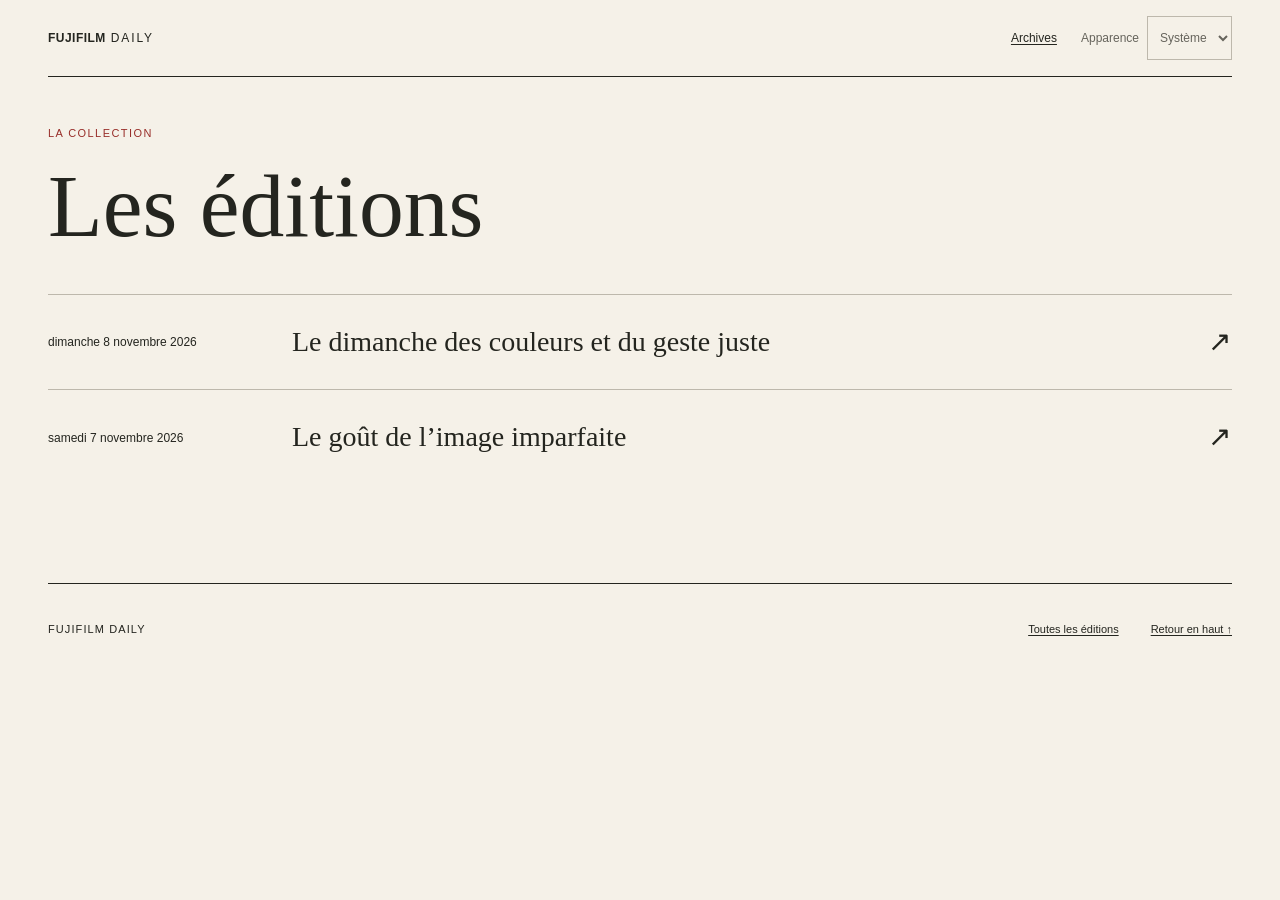
==== commit 36c14a17: "Publish validated FUJIFILM DAILY candidate" ====
--- a/archives/index.html
+++ b/archives/index.html
@@ -8,6 +8,6 @@
 <header class="site-header"><a class="wordmark" href="../index.html" aria-label="FUJIFILM DAILY, accueil">FUJIFILM <span>DAILY</span></a>
 <nav aria-label="Navigation principale"><a href="../archives/index.html">Archives</a>
 <label class="theme-control" hidden>Apparence <select id="theme" aria-label="Apparence"><option value="system">Système</option><option value="light">Clair</option><option value="dark">Sombre</option></select></label></nav></header>
-<main id="main" class="archive"><p class="eyebrow">La collection</p><h1>Les éditions</h1><ol class="archive-list"><li><a href="../editions/2026-11-07/index.html"><time datetime="2026-11-07">samedi 7 novembre 2026</time><span>Le goût de l’image imparfaite</span><span aria-hidden="true">↗</span></a></li></ol></main>
+<main id="main" class="archive"><p class="eyebrow">La collection</p><h1>Les éditions</h1><ol class="archive-list"><li><a href="../editions/2026-11-08/index.html"><time datetime="2026-11-08">dimanche 8 novembre 2026</time><span>Le dimanche des couleurs et du geste juste</span><span aria-hidden="true">↗</span></a></li><li><a href="../editions/2026-11-07/index.html"><time datetime="2026-11-07">samedi 7 novembre 2026</time><span>Le goût de l’image imparfaite</span><span aria-hidden="true">↗</span></a></li></ol></main>
 <footer class="site-footer"><span>FUJIFILM DAILY</span><a href="../archives/index.html">Toutes les éditions</a><a href="#main">Retour en haut ↑</a></footer>
 </body></html>
